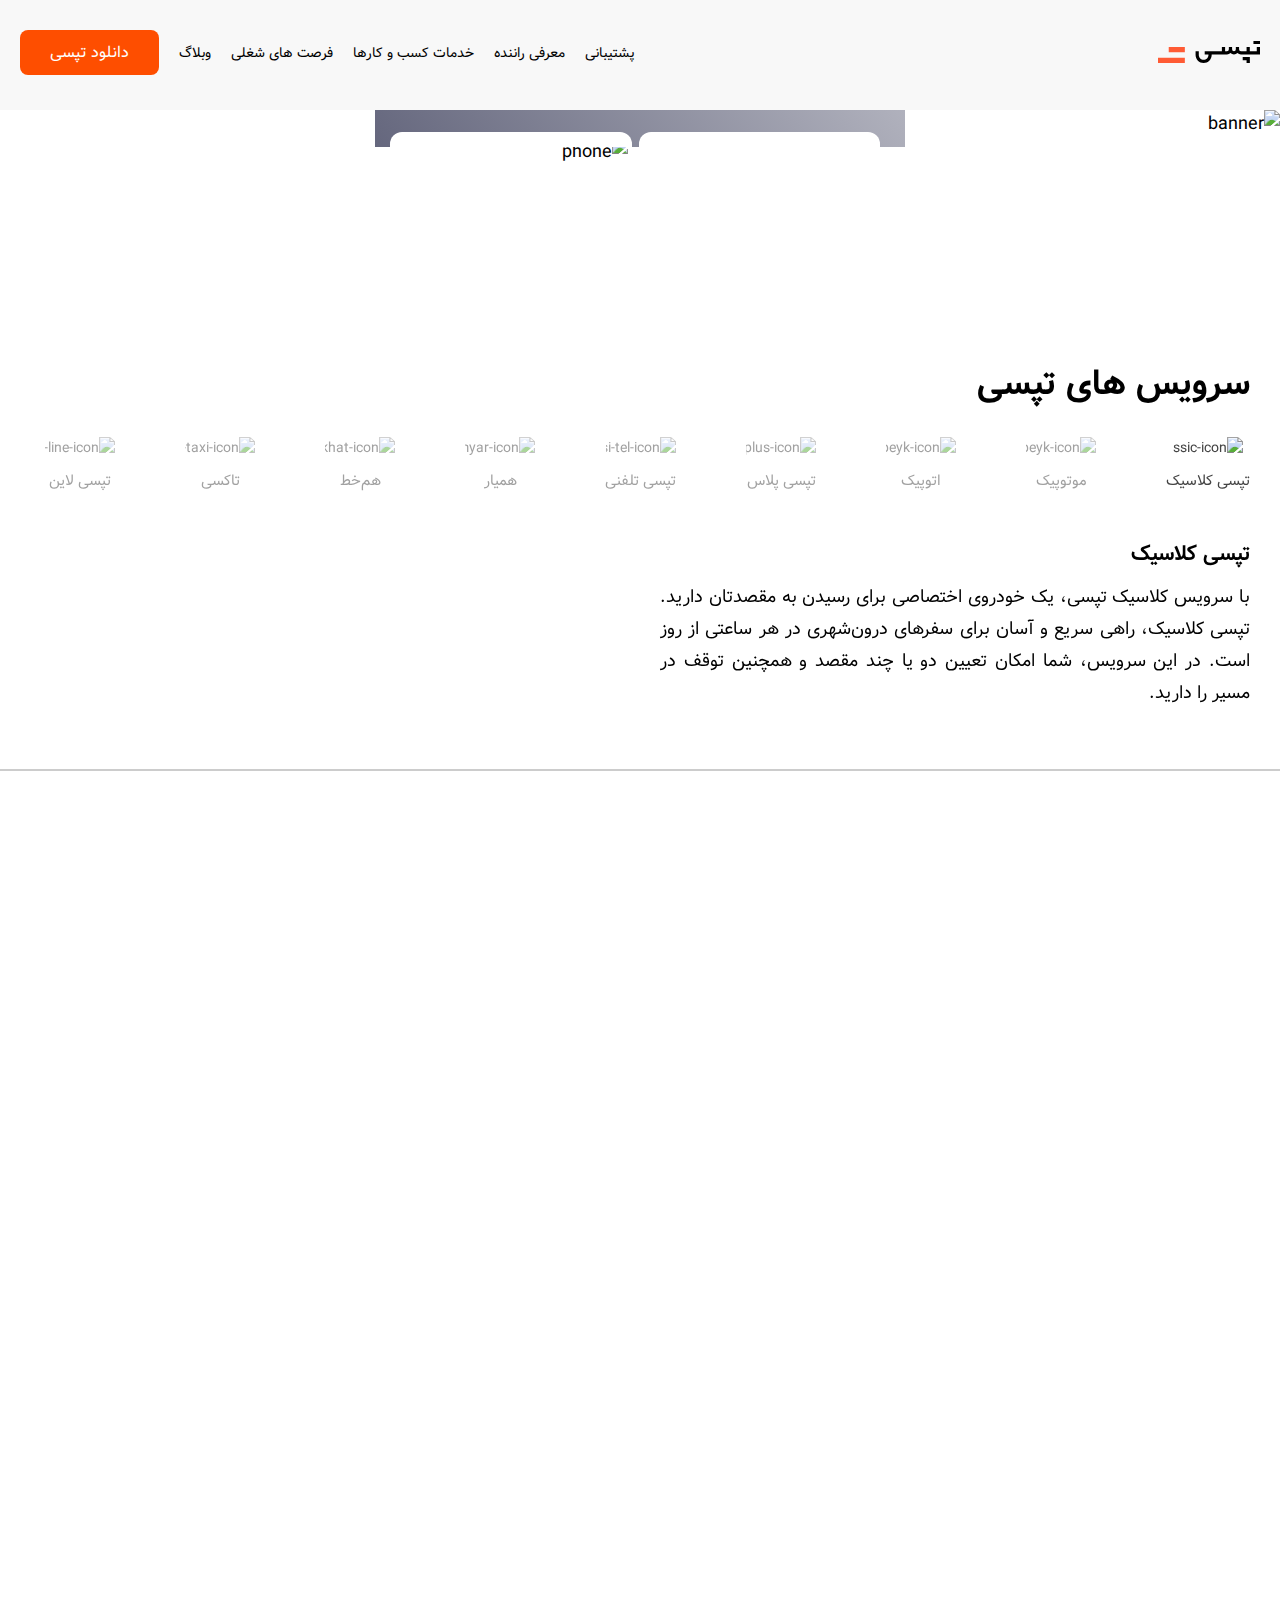
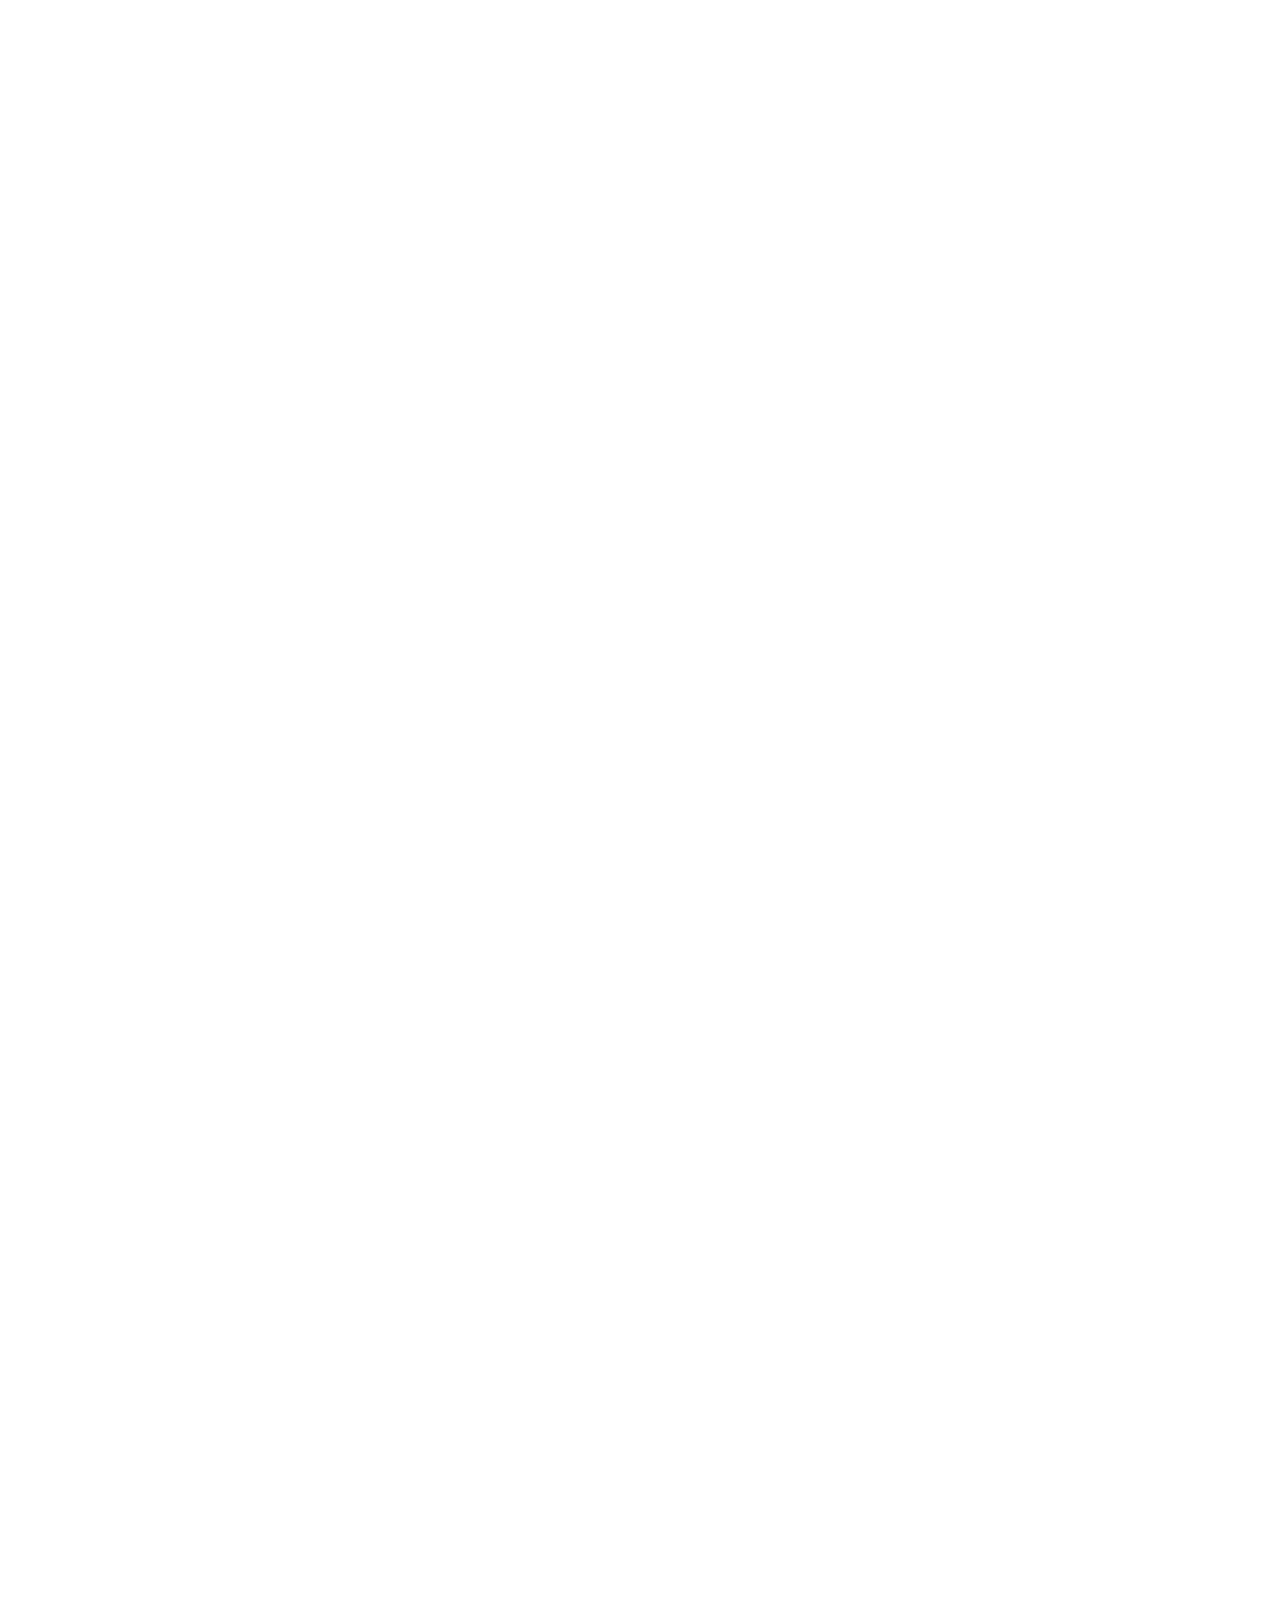
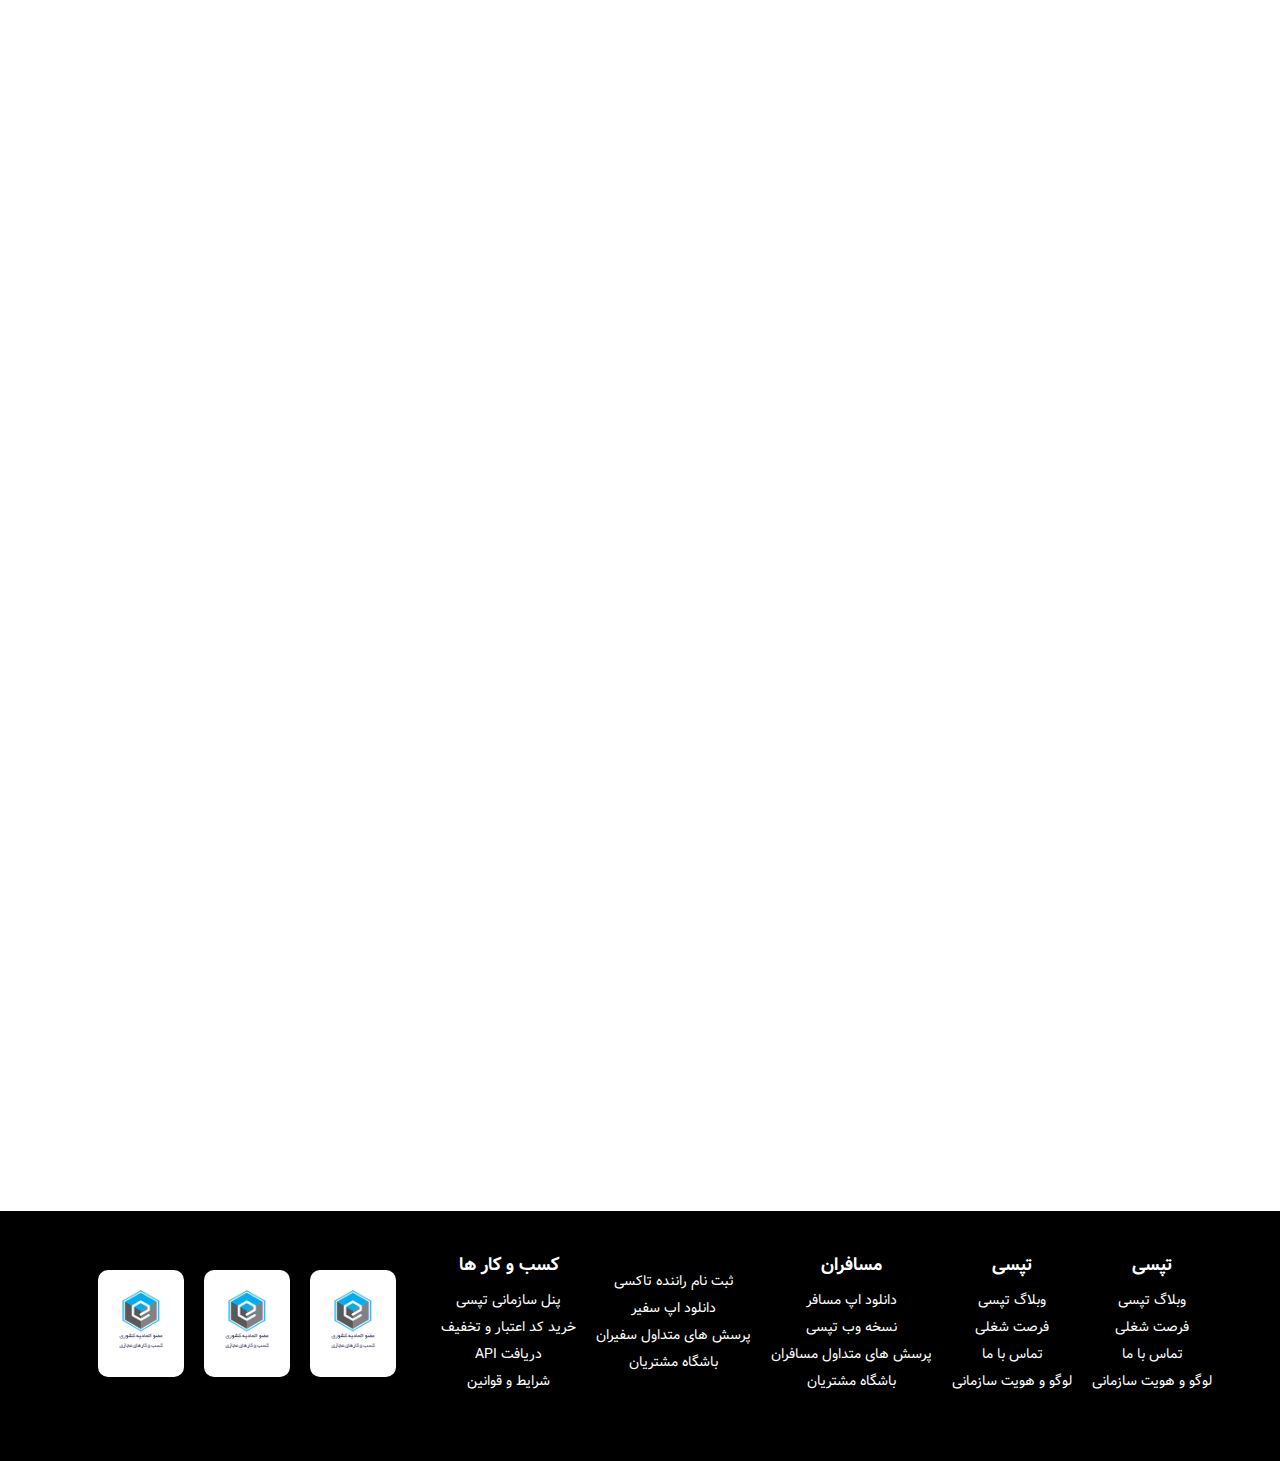
==== index.html @ e56811b7 "tapsi demo commit" ====
<!DOCTYPE html>
<html lang="en" dir="rtl">
  <head>
    <meta charset="UTF-8" />
    <meta http-equiv="X-UA-Compatible" content="IE=edge" />
    <meta name="viewport" content="width=device-width, initial-scale=1.0" />
    <link rel="stylesheet" href="./css/style.css" />
    <link rel="stylesheet" href="./css/fonts.css" />
    <link
      rel="stylesheet"
      href="https://cdnjs.cloudflare.com/ajax/libs/font-awesome/6.0.0-beta2/css/all.min.css"
      integrity="sha512-YWzhKL2whUzgiheMoBFwW8CKV4qpHQAEuvilg9FAn5VJUDwKZZxkJNuGM4XkWuk94WCrrwslk8yWNGmY1EduTA=="
      crossorigin="anonymous"
      referrerpolicy="no-referrer"
    />
    <link href="https://unpkg.com/aos@2.3.1/dist/aos.css" rel="stylesheet" />

    <title>Tapsi Demo</title>
  </head>
  <body>
    <header class="main__header">
      <nav class="nav container">
        <a>
          <img src="./assets/images//logo.svg" />
        </a>
        <div class="nav__toggler">
          <div class="bar bar-one"></div>
          <div class="bar bar-two"></div>
          <div class="bar bar-three"></div>
        </div>
        <ul class="nav__list">
          <li class="nav__item"><a href="#">پشتیبانی</a></li>
          <li class="nav__item"><a href="#">معرفی راننده</a></li>
          <li class="nav__item"><a href="#"> خدمات کسب و کارها</a></li>
          <li class="nav__item"><a href="#">فرصت های شغلی</a></li>
          <li class="nav__item"><a href="#"> وبلاگ </a></li>
          <li class="nav__item nav__btn">
            <a class="btn btn--primary" href="#"> دانلود تپسی </a>
          </li>
        </ul>
      </nav>
    </header>
    <section class="hero-section">
      <picture>
        <source
          srcset="https://tapsi.ir/images/home/banner.webp"
          type="image/webp"
          media="(min-width: 768px)"
        />
        <source
          srcset="https://tapsi.ir/images/home/banner.jpg"
          type="image/jpg"
          media="(min-width: 768px)"
        />
        <source
          srcset="https://tapsi.ir/images/home/banner-mobile.webp"
          type="image/webp"
          media="(max-width: 768px)"
        />
        <source
          srcset="https://tapsi.ir/images/home/banner-mobile.jpg"
          type="image/jpg"
          media="(max-width: 768px)"
        />
        <img
          alt="banner"
          src="https://tapsi.ir/images/home/banner.jpg"
          class="banner-img"
        />
      </picture>
      <picture>
        <source
          srcset="https://tapsi.ir/images/home/mockup-phone.webp"
          type="image/webp"
          media="(min-width: 1024px)"
        />
        <source
          srcset="https://tapsi.ir/images/home/mockup-phone.png"
          type="image/png"
          media="(min-width: 1024px)"
        />
        <img alt="phone" class="banner-phone" />
      </picture>
      <div class="hero-wrapper container">
        <div class="content-hero">
          <h1>تپسی</h1>
          <h2>اپلیکیشن درخواست خودرو و پیک</h2>
          <div class="intro-btn-wrapper">
            <div class="into-btn-passenger">
              <span class="icon">
                <i class="fas fa-cloud-download-alt"></i>
              </span>
              <p>دانلود اپلیکیشن مسافران</p>
            </div>
            <div class="into-btn-passenger">
              <span class="icon">
                <i class="fas fa-cloud-download-alt"></i>
              </span>
              <p>وب اپلیکیشن مسافران</p>
            </div>
            <div class="into-btn-driver">
              <span class="icon">
                <i class="fas fa-cloud-download-alt"></i>
              </span>
              <p>دانلود اپلیکیشن رانندگان</p>
            </div>
            <div class="into-btn-driver">
              <span class="icon">
                <i class="fas fa-car"></i>
              </span>
              <p>ثبت نام راننده</p>
            </div>
          </div>
        </div>
      </div>
    </section>
    <section
      class="services container block"
      data-aos="fade-up"
      data-aos-duration="1000"
      data-aos-easing="ease-in"
    >
      <h2 class="services__title block-heading">سرویس های تپسی</h2>
      <div class="services__tabs">
        <a class="tab active" data-tab-target="nav-classic-tab">
          <img
            src="https://tapsi.ir/images/home/cc-classic.png"
            alt="tapsi-classic-icon"
          />
          <p>تپسی کلاسیک</p>
        </a>
        <a class="tab" data-tab-target="nav-motopeyk-tab">
          <img
            src="https://tapsi.ir/images/home/cc-motopeyk.png"
            alt="motopeyk-icon"
          />
          <p>موتوپیک</p>
        </a>
        <a class="tab" data-tab-target="nav-autopeyk-tab">
          <img
            src="https://tapsi.ir/images/home/cc-autopeyk.png"
            alt="autopeyk-icon"
          />
          <p>اتوپیک</p>
        </a>
        <a class="tab" data-tab-target="nav-plus-tab">
          <img
            src="https://tapsi.ir/images/home/cc-plus.png"
            alt="tapsi-plus-icon"
          />
          <p>تپسی پلاس</p>
        </a>
        <a class="tab" data-tab-target="nav-tel-tab">
          <img
            src="https://tapsi.ir/images/home/cc-tel.png"
            alt="tapsi-tel-icon"
          />
          <p>تپسی تلفنی</p>
        </a>
        <a class="tab" data-tab-target="nav-hamyar-tab">
          <img
            src="https://tapsi.ir/images/home/cc-hamyar.png"
            alt="hamyar-icon"
          />
          <p>همیار</p>
        </a>
        <a class="tab" data-tab-target="nav-hamkhat-tab">
          <img
            src="https://tapsi.ir/images/home/cc-hamkhat.png"
            alt="hamkhat-icon"
          />
          <p>هم&zwnj;خط</p>
        </a>
        <a class="tab" data-tab-target="nav-taxi-tab">
          <img
            src="https://tapsi.ir/images/home/cc-taxi.png"
            alt="tapsi-taxi-icon"
          />
          <p>تاکسی</p>
        </a>
        <a class="tab" data-tab-target="nav-line-tab">
          <img
            src="https://tapsi.ir/images/home/cc-line.png"
            alt="tapsi-line-icon"
          />
          <p>تپسی لاین</p>
        </a>
      </div>
      <div class="container">
        <div class="tab-content active" id="nav-classic-tab">
          <div class="feature__image">
            <img src="https://tapsi.ir/images/home/illus-classic.webp" alt="" />
          </div>
          <div class="feature__detail">
            <h3 class="feature__title">تپسی کلاسیک</h3>
            <p class="feature__text">
              با سرویس کلاسیک تپسی، یک خودروی اختصاصی برای رسیدن به مقصدتان
              دارید. تپسی کلاسیک، راهی سریع و آسان برای سفرهای درون‌شهری در هر
              ساعتی از روز است. در این سرویس، شما امکان تعیین دو یا چند مقصد و
              همچنین توقف در مسیر را دارید.
            </p>
          </div>
        </div>
        <div class="tab-content" id="nav-motopeyk-tab">
          <div class="feature__image">
            <img
              src="https://tapsi.ir/images/home/illus-motopeyk.webp"
              alt=""
            />
          </div>
          <div class="feature__detail">
            <h3 class="feature__title">موتوپیک</h3>
            <p class="feature__text">
              با استفاده از سرویس موتوپیک، بسته‌ها و مرسولاتتان با پیک موتور به
              مقصد ارسال می‌شوند. این سرویس مناسب زمانی است که می‌خواهید مرسوله
              سریع‌تر به مقصد برسد. در این سرویس، شما می‌توانید مسیر رسیدن
              مرسوله‌تان به مقصد را به صورت لحظه‌ای روی نقشه دنبال کنید.
            </p>
          </div>
        </div>
        <div class="tab-content" id="nav-autopeyk-tab">
          <div class="feature__image">
            <img
              src="https://tapsi.ir/images/home/illus-autopeyk.webp"
              alt=""
            />
          </div>
          <div class="feature__detail">
            <h3 class="feature__title">اتوپیک</h3>
            <p class="feature__text">
              اتوپیک سرویسی برای ارسال بسته‌های شما با خودرو است. این سرویس،
              برای زمانی مناسب است که بسته‌های شما، با موتور قابل ارسال نیستند و
              یا در حین جابجایی، نیاز به مراقبت بیشتری دارند. در این سرویس نیز
              امکان رصد لحظه ‌به لحظه موقعیت مکانی مرسوله تا زمان رسیدن به مقصد
              فراهم است.
            </p>
          </div>
        </div>
        <div class="tab-content" id="nav-plus-tab">
          <div class="feature__image">
            <img src="https://tapsi.ir/images/home/illus-plus.webp" alt="" />
          </div>
          <div class="feature__detail">
            <h3 class="feature__title">تپسی پلاس</h3>
            <p class="feature__text">
              در سرویس پلاس تاکسی اینترنتی تپسی، خودرویی با مدل بالاتر و عمر
              کمتر، به دنبال شما خواهد آمد. همچنین، رانندگان این سرویس بالاترین
              امتیاز را از مسافران دریافت کرده‌اند. در این سرویس که در حال حاضر
              در تهران فعال است، امکان تعیین چند مقصد یا توقف در حین سفر، وجود
              دارد.
            </p>
          </div>
        </div>
        <div class="tab-content" id="nav-tel-tab">
          <div class="feature__image">
            <img src="https://tapsi.ir/images/home/illus-tel.webp" alt="" />
          </div>
          <div class="feature__detail">
            <h3 class="feature__title">تپسی تلفنی</h3>
            <p class="feature__text">
              سرویس تپسی تلفنی یا ۱۶۳۰، این امکان را به شما می‌دهد که بدون نیاز
              به اینترنت و اپلیکیشن، درخواست خودرو بدهید. این سرویس تاکسی تلفنی
              مناسب زمانی است که به هر دلیلی دسترسی به اینترنت یا اپلیکیشن
              ندارید. همچنین سرویس تلفنی تپسی، راه حلی مناسب برای افرادی است که
              کار کردن با اپلیکیشن‌های موبایلی برایشان راحت نیست.
            </p>
          </div>
        </div>
        <div class="tab-content" id="nav-hamyar-tab">
          <div class="feature__image">
            <img src="https://tapsi.ir/images/home/illus-hamyar.webp" alt="" />
          </div>
          <div class="feature__detail">
            <h3 class="feature__title">همیار</h3>
            <p class="feature__text">
              سرویس همیار تپسی، به جای شما خرید می‌کند. کافیست فروشگاه مورد نظر
              خود را به عنوان مبدا مشخص کرده و لیست خریدتان را داخل اپ وارد
              کنید. این خرید‌ها می‌تواند از سوپرمارکت یا داروخانه مورد نظر شما
              باشند.
            </p>
          </div>
        </div>
        <div class="tab-content" id="nav-hamkhat-tab">
          <div class="feature__image">
            <img src="https://tapsi.ir/images/home/illus-hamkhat.webp" alt="" />
          </div>
          <div class="feature__detail">
            <h3 class="feature__title">هم خط</h3>
            <p class="feature__text">
              سرویس هم‌خط تپسی شما را با مینی‌بوس‌ به مقصد می‌رساند. با استفاده
              از سرویس هم‌خط بعد از انتخاب مسیر سفر، بلیت‌تان را خریداری کنید و
              سریع‌تر و راحت‌تر به مقصد برسید. این سرویس خطی بسیار ارزان‌تر از
              دیگر سرویس‌های تپسی است و شما را سریع‌تر و راحت‌تر از حمل‌ونقل
              عمومی به مقصدتان می‌رساند. شما می‌توانید از قبل بلیت هم خط را رزرو
              کنید و با رعایت فاصله اجتماعی به مقصد برسید. سرویس مینی بوس آنلاین
              فعلا فقط در تهران فعال است.
            </p>
          </div>
        </div>
        <div class="tab-content" id="nav-taxi-tab">
          <div class="feature__image">
            <img src="https://tapsi.ir/images/home/illus-taxi.webp" alt="" />
          </div>
          <div class="feature__detail">
            <h3 class="feature__title">تپسی تاکسی</h3>
            <p class="feature__text">
              در سرویس تاکسی تپسی، تاکسی‌های زرد یا سبز شما را به مقصدتان
              می‌رسانند. این سرویس در حال حاضر در تهران فعال است و چنانچه به
              دلایلی مانند ورود به محدوده طرح ترافیک یا طرح آلودگی هوا، ترجیح
              بدهید از تاکسی برای رفت‌وآمدتان استفاده کنید، گزینه مناسبی خواهد
              بود.
            </p>
          </div>
        </div>
        <div class="tab-content" id="nav-line-tab">
          <div class="feature__image">
            <img src="https://tapsi.ir/images/home/illus-line.webp" alt="" />
          </div>
          <div class="feature__detail">
            <h3 class="feature__title">تپسی لاین</h3>
            <p class="feature__text">
              تپسی لاین سرویسی است که امکان سفر اشتراکی را برایتان فراهم می‌کند.
              در این سرویس شما با مسافر دیگری که هم‌مسیرتان است، هم‌سفر خواهید
              بود و هزینه سفرتان تقسیم می‌شود. این سرویس در حال حاضر به دلیل
              شرایط همه‌گیری بیماری کرونا از دسترس خارج شده اما با بهبود شرایط
              می‌توانید از سرویس لاین استفاده کنید.
            </p>
          </div>
        </div>
      </div>
    </section>
    <section class="feature container block">
      <div class="feature-item">
        <div class="feature-image">
          <img src="./assets//images/i-mac-1.png" data-aos="fade-right" />
        </div>
        <div class="featue-detail" data-aos="fade-left">
          <h3 class="feature-title">خدمات تپسی برای کسب و کارها</h3>
          <p class="feature-text">
            پنل سازمانی تپسی، یک سامانه تحت وب است که به سادگی امکان درخواست
            هم‌زمان تعداد نامحدودی خودرو و پیک را برای کسب‌وکارها و سازمان‌ها
            فراهم می‌کند. و با استفاده از آن می‌توانید ماموریت های درون‌شهری و
            ارسال کالاهای خود را به سادگی مدیریت کنید.
          </p>
          <button class="btn btn--primary">ورود و ثبت نام پنل سازمانی</button>
        </div>
      </div>
      <div class="feature-item">
        <div class="feature-image">
          <img src="assets/images/macbook.png" data-aos="fade-right" />
        </div>
        <div class="featue-detail" data-aos="fade-left">
          <h3 class="feature-title">خرید کد اعتبار تپسی</h3>
          <p class="feature-text">
            کاربران، کسب‌وکارها و سازمان‌ها می‌توانند به تعداد و مبلغ مورد
            نظرشان، کد اعتبار یا کد تخفیف تپسی تهیه کرده، برای خود، پرسنل و یا
            مشتریانشان استفاده کنند و از تخفیف‌های ویژه تپسی نیز بهره‌مند شوند.
            این کدها امکان سفارشی‌سازی بر اساس مبدا، مقصد، زمان، درصد و مبلغ را
            دارند.
          </p>
          <button class="btn btn--primary">خرید کد اعتبار و تخفیف</button>
        </div>
      </div>
    </section>
    <section class="container block" data-aos="fade-up">
      <h2>تعرفه های ویژه مشتریان</h2>
      <div class="block-plan">
        <div class="plan">
          <div class="card-secondary">
            <div class="card-header">
              <div class="card-name">
                <p>عادی</p>
                <button class="badge badge-secondary">10% Off</button>
              </div>
              <div class="plan-price">
                <span class="card-bill">290,0000</span>
                <span>ماهانه / تومان</span>
              </div>
              <div>سرویس های ماشین معمولی</div>
            </div>
            <div class="card-body">
              <ul class="list list--tick">
                <li class="list__item">کیفیت افتضاح</li>
                <li class="list__item">چهار چرخ دارد</li>
                <li class="list__item">راننده بداخلاق</li>
                <li class="list__item">ماشین بی کیفیت</li>
                <button class="btn btn-secondary btn-block">ثبت سفارش</button>
              </ul>
            </div>
          </div>
        </div>

        <div class="plan plan-popular">
          <div class="card-primary">
            <div class="card-header">
              <div class="card-name">
                <p>عادی</p>
                <button class="badge badge-primary">15% Off</button>
              </div>
              <div class="plan-price">
                <span class="card-bill">390,0000</span>
                <span>ماهانه / تومان</span>
              </div>
              <div>سرویس های ماشین کلاسیک</div>
            </div>
          </div>
          <div class="card-body">
            <ul class="list list--tick">
              <li class="list__item">کیفیت عالی</li>
              <li class="list__item">کم سروصدا</li>
              <li class="list__item">زمان محدود</li>
              <li class="list__item">سرویس روزانه</li>
              <button class="btn btn--primary btn-block">ثبت سفارش</button>
            </ul>
          </div>
        </div>
        <div class="plan">
          <div class="card-secondary">
            <div class="card-header">
              <div class="card-name">
                <p>عادی</p>
                <button class="badge badge-secondary">20% Off</button>
              </div>
              <div class="plan-price">
                <span class="card-bill">490,0000</span>
                <span>ماهانه / تومان</span>
              </div>
              <div>سرویس های ماشین معمولی</div>
            </div>
            <div class="card-body">
              <ul class="list list--tick">
                <li class="list__item">کیفیت خیلی خفن</li>
                <li class="list__item">بی سرو صدا</li>
                <li class="list__item">زمان نامحدود</li>
                <li class="list__item">سرویس نامحدود</li>
                <button class="btn btn-secondary btn-block">ثبت سفارش</button>
              </ul>
            </div>
          </div>
        </div>
      </div>
    </section>
    <section class="container block" data-aos="fade-down">
      <h2>تماس با ما</h2>
      <div class="contact-us">
        <div class="contact-us__social">
          <div class="icon-container">
            <svg class="icon">
              <use xlink:href="/assets/images/svg-sprite.svg#linkedin"></use>
            </svg>
          </div>
          <div class="icon-container">
            <svg class="icon">
              <use xlink:href="/assets/images/svg-sprite.svg#telegram"></use>
            </svg>
          </div>
          <div class="icon-container">
            <svg class="icon">
              <use xlink:href="/assets/images/svg-sprite.svg#twitter"></use>
            </svg>
          </div>
        </div>
        <div class="contact-us__map">
          <img src="/assets/images/map.png" alt="" />
        </div>
        <div class="contact-us__adress">
          <div class="icon-holder">
            <span class="icon-holder__label">info@fronthooks.ir</span>
            <span class="icon-container">
              <svg class="icon">
                <use xlink:href="/assets/images/svg-sprite.svg#Message"></use>
              </svg>
            </span>
          </div>
          <div class="icon-holder">
            <span class="icon-holder__label">09373163941</span>
            <span class="icon-container">
              <svg class="icon">
                <use xlink:href="/assets/images/svg-sprite.svg#Calling"></use>
              </svg>
            </span>
          </div>
          <div class="icon-holder">
            <span class="icon-holder__label">
              مشهد قاسم آباد خیابان 1- کوچه 2
            </span>
            <span class="icon-container">
              <svg class="icon icon--small">
                <use xlink:href="/assets/images/svg-sprite.svg#Message"></use>
              </svg>
            </span>
          </div>
        </div>
        <div class="contact-us-form">
          <div class="form-wrapper">
            <h3>نظرات شما</h3>
            <form>
              <input placeholder="نام و نام خانوادگی" type="text" />
              <input type="email" placeholder="ایمیل" />
              <textarea
                rows="10"
                cols="50"
                placeholder="متن خود را وارد نمایید..."
              ></textarea>
              <button type="submit" class="btn btn--primary">ثبت نظر</button>
            </form>
          </div>
        </div>
      </div>
    </section>

    <footer class="main-footer">
      <div class="container footer">
        <div class="footer__item">
          <h6>تپسی</h6>
          <a href="#">وبلاگ تپسی</a>
          <a href="#">فرصت شغلی</a>
          <a href="#">تماس با ما</a>
          <a href="#">لوگو و هویت سازمانی</a>
        </div>
        <div class="footer__item">
          <h6>تپسی</h6>
          <a href="#">وبلاگ تپسی</a>
          <a href="#">فرصت شغلی</a>
          <a href="#">تماس با ما</a>
          <a href="#">لوگو و هویت سازمانی</a>
        </div>
        <div class="footer__item">
          <h6>مسافران</h6>
          <a href="#">دانلود اپ مسافر</a>
          <a href="#">نسخه وب تپسی</a>
          <a href="#">پرسش های متداول مسافران</a>
          <a href="#">باشگاه مشتریان</a>
        </div>
        <div class="footer__item">
          <a href="#">ثبت نام راننده تاکسی</a>
          <a href="#">دانلود اپ سفیر</a>
          <a href="#">پرسش های متداول سفیران</a>
          <a href="#">باشگاه مشتریان</a>
        </div>
        <div class="footer__item">
          <h6>کسب و کار ها</h6>
          <a href="#">پنل سازمانی تپسی</a>
          <a href="#">خرید کد اعتبار و تخفیف</a>
          <a href="#">دریافت API</a>
          <a href="#">شرایط و قوانین</a>
        </div>
        <div class="footer__item enamad">
          <div class="footer__enemad">
            <img src="/assets/images/enemad.png" alt="" />
          </div>
          <div class="footer__enemad">
            <img src="/assets/images/enemad.png" alt="" />
          </div>
          <div class="footer__enemad">
            <img src="/assets/images/enemad.png" alt="" />
          </div>
        </div>
      </div>
    </footer>
    <script src="https://unpkg.com/aos@2.3.1/dist/aos.js"></script>
    <script>
      AOS.init();
    </script>
    <script src="/js/main.js"></script>
  </body>
</html>
---- css/style.css ----
*,
*::after,
*::before {
  margin: 0;
  padding: 0;
  box-sizing: border-box;
}

/* root variable */
:root {
  --color-primary: #ff7a50;
  --color--secondary: #fe4e00;
  --color-secondary-light: #fff6f2;
  --color-secondary-dark: #ffa589;
  --color-navBar: #f8f8f8;
  --color-headings: #000;
  --clor-body: #333333;
  --color-white: #fff;
}

html {
  font-size: 62.5%;
}

body {
  color: var(--color-body);
  font-size: 1.4rem;
}

h1,
h2,
h3 {
  color: var(--color-headings);
  font-weight: bold;
}

h1 {
  font-size: 2.5rem;
}

h2 {
  font-size: 2.2rem;
}

ul {
  list-style: none;
}

a {
  text-decoration: none;
  font-size: 1.4rem;
  display: block;
}

@media screen and (min-width: 1024px) {
  body {
    font-size: 1.8rem;
  }
  h1 {
    font-size: 5rem;
  }

  h2 {
    font-size: 3.5rem;
  }
}

.icon {
  width: 33px;
  height: 27px;
}

/* container */
.container {
  max-width: 1500px;
  margin: 0 auto;
  overflow: hidden;
}

.block {
  padding: 6rem 3rem;
}

/* buttons */
.btn {
  outline: 0;
  border: 0;
  border-radius: 8px;
  padding: 2rem 2.5rem;
  border-radius: 8px;
  cursor: pointer;
  text-align: center;
  white-space: nowrap;
  font-size: 1.4rem;
}

.btn--primary {
  background-color: var(--color--secondary);
  color: var(--color-white);
}

.btn-secondary {
  background-color: var(--color-secondary-dark);
  color: var(--color-white);
}

.btn-block {
  width: 100%;
  font-size: 1.6rem;
}

@media screen and (min-width: 1024px) {
  .btn {
    font-size: 1.6rem;
  }
  .btn-block {
    font-size: 2rem;
  }
}

/* badge */
.badge {
  display: inline-block;
  outline: 0;
  border: 0;
  border-radius: 32px;
  padding: 0.5rem 2rem;
  text-transform: uppercase;
  font-size: 1.2rem;
  white-space: nowrap;
}

.badge-primary {
  background-color: var(--color--secondary);
  border: 2px solid #fe4e00;
  color: #fff;
}

.badge-secondary {
  background-color: #fff6f2;
  border: 2px solid #fe4e00;
  color: #ff5722;
}

@media screen and (min-width: 1024px) {
  .badge {
    font-size: 1.4rem;
  }
}

.list {
  list-style: none;
  font-size: 1.6rem;
}

.list--tick {
  padding: 3rem 2rem;
}

.list .list__item {
  background: url("/assets/images/Tick-Square.svg") no-repeat right center;
  padding-right: 3rem;
  margin-bottom: 1.5rem;
}

@media screen and (min-width: 1024px) {
  .list {
    font-size: 1.8rem;
    margin-bottom: 2rem;
  }
}

/* plan */
.block-plan {
  display: grid;
  justify-content: center;
  grid-template-columns: repeat(auto-fit, minmax(250px, 400px));
  grid-gap: 2rem;
  margin: auto;
}
.plan {
  margin: 2rem;
  box-shadow: 0 0 20px 10px #efefef;
  border-radius: 20px;
  overflow: hidden;
  margin-top: 5rem;
  transition: all 0.3s ease-in-out;
}

.plan-popular {
  transform: scale(1.1);
}

.plan-popular:hover {
  transform: scale(1.15);
}

.plan:hover {
  transform: scale(1.05);
}

.card-secondary .card-header {
  color: var(--color-white);
  background-color: var(--color-secondary-dark);
  padding: 3rem 2.5rem;
  display: flex;
  flex-direction: column;
}

.card-primary .card-header {
  color: var(--color-white);
  background-color: var(--color-primary);
  padding: 3rem 2.5rem;
  display: flex;
  flex-direction: column;
  border-radius: 20px 20px 0px 0px;
}

.card-name {
  display: flex;
  justify-content: space-between;
  align-items: center;
  margin-bottom: 2rem;
}

.plan-price {
  margin-bottom: 1rem;
}

.card-bill {
  font-size: 3rem;
  font-weight: 700;
}

.card-body .btn-block {
  margin-top: 10rem;
}

/* feature */
.feature-item {
  display: grid;
  margin-top: 4rem;
  margin-bottom: 15rem;
}

.featue-detail {
  padding: 2rem 1rem;
}
.featue-detail .feature-text {
  text-align: justify;
  line-height: 32px;
}

.featue-detail .btn {
  margin-top: 3rem;
  padding: 1rem 2rem;
}

.feature-image {
  display: flex;
  justify-content: center;
  margin-right: 3rem;
}
.feature-image > img {
  width: 60%;
  height: auto;
}

.feature-image-none {
  display: none;
}

.line {
  background-color: #ccc;
  max-width: 100%;
  margin: auto;
  height: 1px;
}
@media screen and (min-width: 1024px) {
  .feature-item {
    display: grid;
    grid-template-columns: repeat(2, 1fr);
  }
  .feature-image {
    order: 2;
  }
  .featue-detail {
    order: 1;
  }

  .featue-detail .btn {
    margin-top: 5rem;
  }
  .feature-image > img {
    width: 80%;
  }
  .feature-image-none {
    display: block;
  }
}

.contact-us {
  display: grid;
  justify-content: center;
  gap: 3rem 4rem;
  padding: 5rem;
}

.contact-us__adress {
  display: flex;
  flex-direction: column;
  justify-content: flex-start;
  align-items: flex-end;
  box-shadow: 0 10px 30px rgb(0 0 0 / 6%);
  padding: 4rem 2rem;
  border-radius: 10px;
  width: 100%;
}

.contact-us__adress .icon-holder {
  display: flex;
  align-items: center;
  justify-content: center;
  margin-bottom: 1rem;
}

.icon-holder__label {
  margin-left: 1rem;
  white-space: nowrap;
}

.contact-us__map {
  display: none;
}

.contact-us__social {
  display: flex;
  justify-content: space-around;
  align-items: center;
  box-shadow: 0 10px 30px rgb(0 0 0 / 6%);
  padding: 2rem;
  border-radius: 10px;
}

.form-wrapper {
  height: 100%;
  padding: 1rem;
  background-color: #fff;
  box-shadow: 0px 13px 19px rgba(0, 0, 0, 0.07);
  border: 1px solid #dddddd;
  border-radius: 12px;
  max-width: 90vw;
}

.form-wrapper h3 {
  text-align: center;
  margin-bottom: 4rem;
  padding-top: 2rem;
}

.form-wrapper form {
  display: flex;
  flex-direction: column;
  justify-content: space-between;
  height: 80%;
}

.form-wrapper form input,
textarea {
  background: #f5f5f5;
  border: 1px solid #e8e8e8;
  padding: 19px 10px;
  margin-bottom: 2rem;
}

.form-wrapper form input {
  border-radius: 19px;
}

@media screen and (min-width: 768px) {
  .contact-us {
    grid-template-areas:
      "adress from"
      "map form"
      "social form";
    grid-template-columns: 70fr 30fr;
    margin-top: 5rem;
  }
  .contact-us__adress {
    grid-area: adress;
    flex-direction: column;
    justify-content: space-between;
    align-items: flex-end;
  }
  .contact-us__map {
    grid-area: map;
    display: block;
    height: 100%;
  }
  .contact-us__map img {
    height: 100%;
    width: 100%;
    border-radius: 10px;
    overflow: hidden;
  }
  .contact-us-form {
    grid-area: form;
    grid-row: 1/4;
  }
  .form-wrapper {
    max-width: 250px;
  }
}

@media screen and (min-width: 1024px) {
  .contact-us {
    grid-template-areas:
      "adress from"
      "map form"
      "social form";
    grid-template-columns: 70fr 30fr;
  }
  .contact-us__adress {
    grid-area: adress;
    flex-direction: row;
    justify-content: space-between;
    align-items: flex-start;
  }
  .contact-us__social {
    grid-area: social;
    justify-content: flex-end;
    align-items: center;
  }

  .contact-us__adress .icon-holder {
    display: flex;
    flex-direction: column;
    align-items: center;
    justify-content: center;
  }

  .icon-holder__label {
    order: 2;
  }

  .contact-us__map {
    grid-area: map;
    display: block;
  }

  .contact-us__map img {
    border-radius: 10px;
    overflow: hidden;
  }

  .contact-us__social {
    grid-area: social;
    justify-content: flex-end;
    align-items: center;
  }

  .contact-us-form {
    grid-area: form;
    grid-row: 1/4;
  }
  .form-wrapper {
    max-width: 350px;
  }
}

/* footer */
.main-footer {
  background-color: #000;
  color: white;
  min-height: 250px;
  padding: 4rem 1rem;
}
.footer {
  display: flex;
  flex-direction: column;
  align-items: center;
  justify-content: center;
  flex-wrap: wrap;
}

.footer__item {
  display: flex;
  flex-direction: column;
  align-items: center;
  margin-bottom: 2rem;
}

.footer__item h6 {
  font-size: 1.8rem;
  font-weight: bold;
  margin-bottom: 1rem;
}

.footer__item a {
  margin-bottom: 0.5rem;
  color: #fff;
}

.footer__item.enamad {
  display: flex;
  flex-direction: row;
  margin-right: 1.5rem;
}

.footer__enemad {
  background-color: #fff;
  margin: 0 1rem;
  padding: 1rem 0.5rem;
  border-radius: 10px;
  max-width: 86px;
}

.footer__enemad img {
  padding: 1rem;
  width: 100%;
  height: auto;
}

@media screen and (min-width: 768px) {
  .footer {
    flex-direction: row;
  }

  .footer__item {
    margin-left: 2rem;
  }
}

/* nav */

.main__header {
  background-color: var(--color-navBar);
}

.nav {
  display: flex;
  justify-content: space-between;
  align-items: center;
  flex-wrap: wrap;
  padding: 2rem;
}

.nav__list {
  width: 100%;
  margin-top: 2rem;
  display: flex;
  flex-direction: column;
  justify-content: center;
  max-height: 0;
  overflow: hidden;
  opacity: 0;
  transition: all 0.4s ease-in-out;
}

.nav.nav__expanded .nav__list {
  max-height: 100vh;
  opacity: 1;
}
.nav__item {
  border-bottom: 1px solid #ccc;
  margin-bottom: 1.5rem;
}
.nav__item > a {
  margin-bottom: 1rem;
  color: #000;
}

.nav__item > a:hover {
  color: var(--color-primary);
}

.nav__btn {
  border-bottom: 0;
}

.nav__btn .btn {
  padding: 1rem 3rem;
}
.nav__btn a {
  color: #fff;
  font-size: 1.6rem;
  transition: all 0.2s ease-in-out;
}

.nav__btn a:hover {
  color: #fff;
  transform: scale(1.05);
}

/* toggler */
.nav__toggler {
  cursor: pointer;
}
.bar {
  width: 25px;
  height: 3px;
  background-color: #000;
  margin: 5px 0;
  transition: all 0.4s ease-in-out;
}

.nav.nav__expanded .bar-one {
  transform: rotate(-45deg) translate(-9px, 6px);
  margin: 8px 0;
}

.nav.nav__expanded .bar-two {
  opacity: 0;
}
.nav.nav__expanded .bar-three {
  transform: rotate(45deg) translate(-8px, -8px);
  margin: 8px 0;
}
@media screen and (min-width: 768px) {
  .nav {
    flex-direction: row;
    align-items: center;
    padding: 0;
    padding: 1rem 2rem;
  }

  .nav__list {
    width: auto;
    flex-direction: row;
    align-items: center;
    justify-content: center;
    opacity: 1;
    max-height: 100%;
  }

  .nav__item {
    margin-right: 2rem;
    border: 0;
  }

  .nav__btn a {
    margin-bottom: 1rem;
  }
  .nav__toggler {
    display: none;
  }
}

/* hero section */
.hero-section {
  position: relative;
  width: 100%;
}

.hero-section .banner-img {
  width: 100%;
  height: 500px;
  object-fit: cover;
  overflow: hidden;
}
.hero-wrapper {
  position: absolute;
  top: 0;
  width: 100%;
  display: flex;
  flex-direction: column;
  align-items: center;
  justify-content: center;
  height: auto;
}

.banner-phone {
  display: none;
  opacity: 0;
}

@media screen and (min-width: 1024px) {
  .banner-phone {
    opacity: 1;
    position: absolute;
    left: 10%;
    bottom: -50%;
    width: 420px;
    height: auto;
  }
}

@media screen and (min-width: 1200px) {
  .banner-phone {
    width: 500px;
  }
}
.content-hero {
  background-image: linear-gradient(
    51deg,
    rgba(23, 26, 60, 0.7) 5%,
    rgba(23, 26, 60, 0.3) 95%
  );
  border-radius: 20px;
  display: flex;
  flex-direction: column;
  padding: 2rem;
  max-width: 400px;
}

.content-hero h1 {
  font-size: 2.5rem;
  color: #fff;
}

.content-hero h2 {
  font-size: 1.7rem;
  color: #fff;
  margin-bottom: 3rem;
}

.intro-btn-wrapper {
  display: flex;
  flex-direction: column;
  justify-content: center;
  cursor: pointer;
}

.into-btn-passenger {
  background-color: #fff;
  border-radius: 12px;
  display: flex;
  align-items: center;
  width: 100%;
  padding: 1rem;
  margin: 0.5rem;
  width: 100%;
}

.into-btn-driver {
  color: #fff;
  border: 2px solid #fff;
  border-radius: 12px;
  display: flex;
  align-items: center;
  padding: 1rem;
  margin: 0.5rem;
  width: 100%;
}

@media screen and (min-width: 768px) {
  /* .hero-section .banner-img {
    height: auto;
  } */
  .content-hero h1 {
    font-size: 4rem;
    text-align: center;
  }

  .content-hero h2 {
    font-size: 2rem;
    text-align: center;
  }
  .hero-wrapper {
    flex-direction: row;
    align-items: center;
    height: 100%;
  }
  .intro-btn-wrapper {
    display: grid;
    grid-template-columns: repeat(2, 1fr);
    gap: 0.7rem;
  }
  .content-hero {
    max-width: 530px;
  }
  .banner-phone {
    display: block;
  }
}

/* services */
.services {
  border-bottom: 2px solid #ccc;
}
@media screen and (min-width: 1200px) {
  .services {
    margin-top: 15rem;
  }
}

.services__tabs {
  display: flex;
  justify-content: space-between;
  overflow: auto;
  margin-top: 2rem;
  padding: 5px 0 15px;
}

.services__tabs a {
  display: flex;
  flex-direction: column;
  align-items: center;
  opacity: 0.5;
  cursor: pointer;
  white-space: nowrap;
  color: #444;
  max-width: 100px;
  transition: all 0.3s ease-out;
  margin-left: 1.5rem;
}

.services__tabs .tab:hover,
.tab.active {
  opacity: 1;
}

.services__tabs a > p {
  margin-top: 1rem;
  font-size: 1.5rem;
}

.services__tabs img {
  max-width: 70px;
}

.tab-content {
  margin-top: 3rem;
  display: none;
}
.tab-content.active {
  display: block;
}
.tab-content .feature__title {
  margin-bottom: 1rem;
}

.tab-content .feature__text {
  text-align: justify;
  line-height: 32px;
}

.tab-content .feature__image {
  display: none;
}

@media screen and (min-width: 768px) {
  .tab-content {
    display: grid;
    grid-template-columns: repeat(2, 1fr);
    gap: 4rem;
    display: none;
  }
  .tab-content.active {
    display: grid;
    grid-template-columns: repeat(2, 1fr);
    gap: 4rem;
  }
  .tab-content .feature__image {
    width: 100%;
    order: 2;
    display: block;
  }

  .feature__image img {
    width: 100%;
  }
}
---- css/fonts.css ----
@font-face {
  font-family: "vazir";
  font-weight: normal;
  font-style: normal;
  src: url("/assets//fonts//Vazir.woff") format("woff");
}

@font-face {
  font-family: "vazir";
  font-weight: 700;
  font-style: normal;
  src: url("/assets/fonts/Vazir-Bold.woff") format("woff");
}

body,
button {
  font-family: "vazir";
}
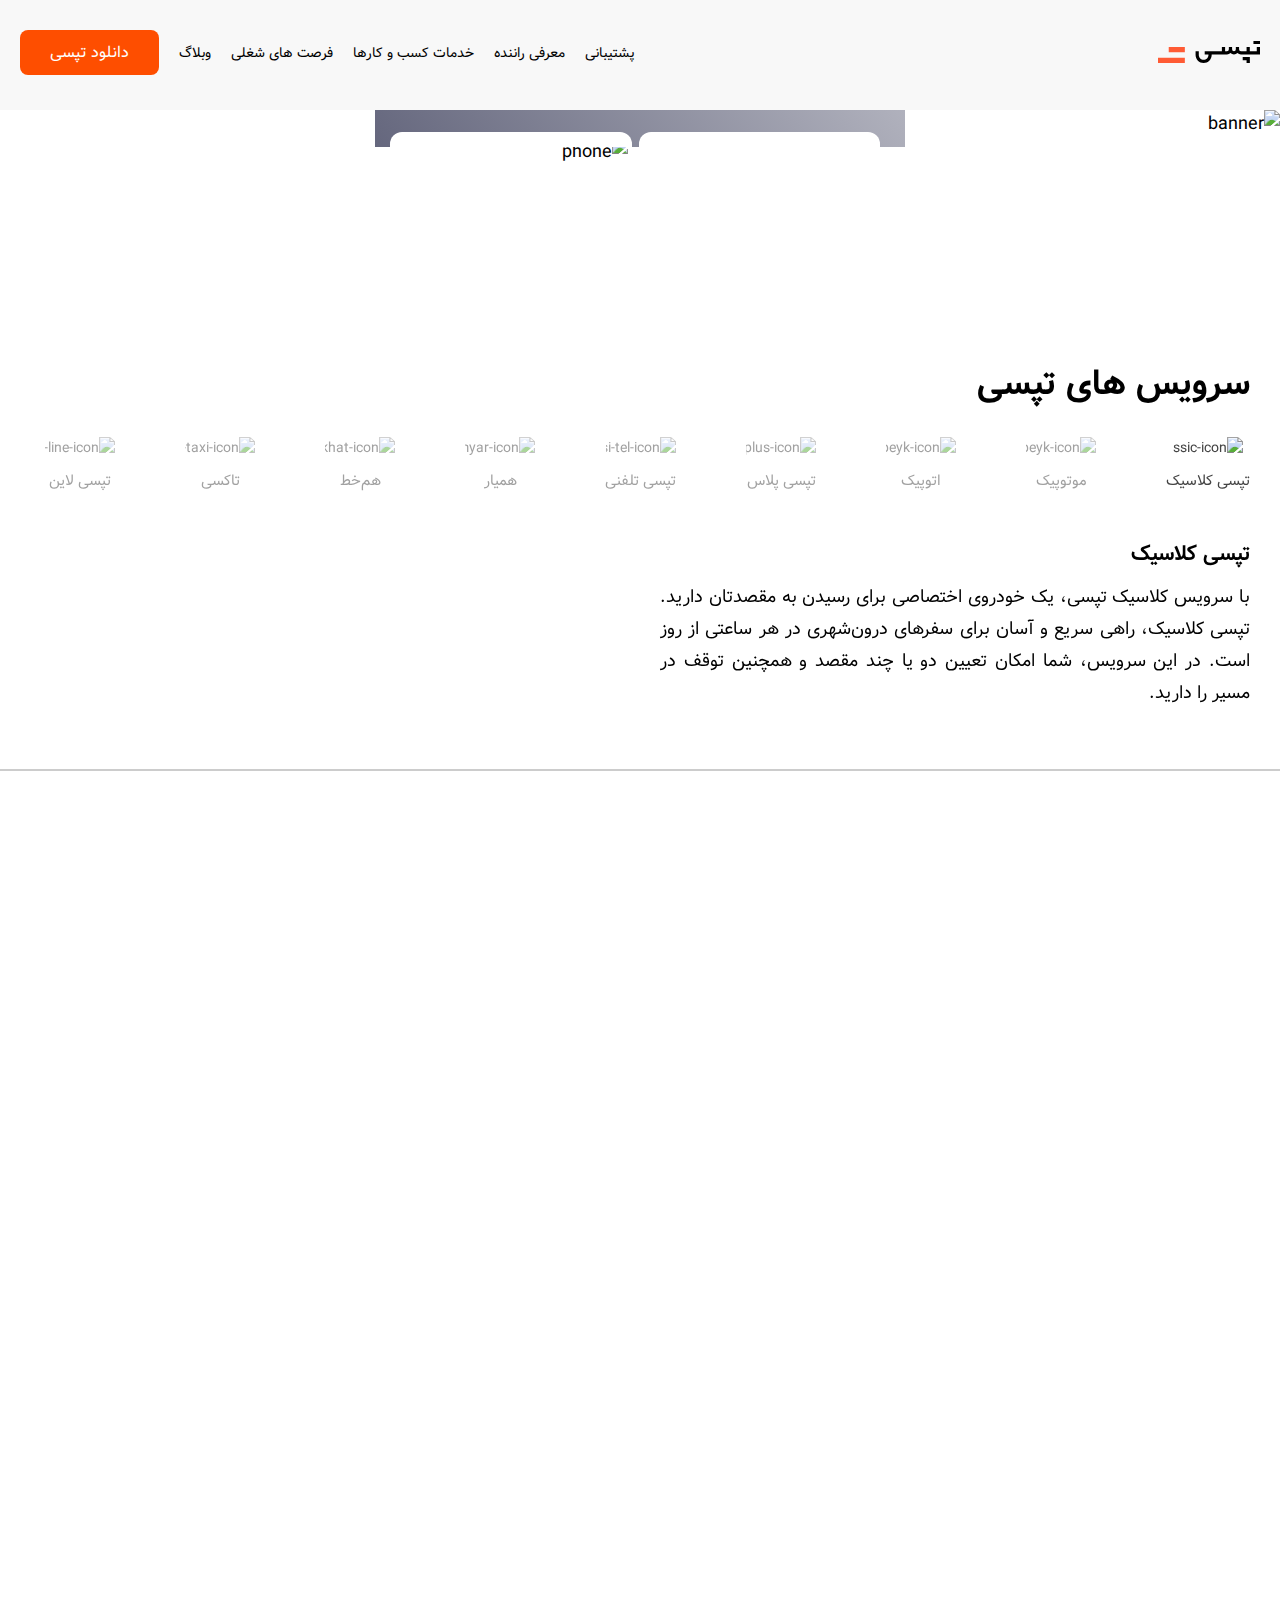
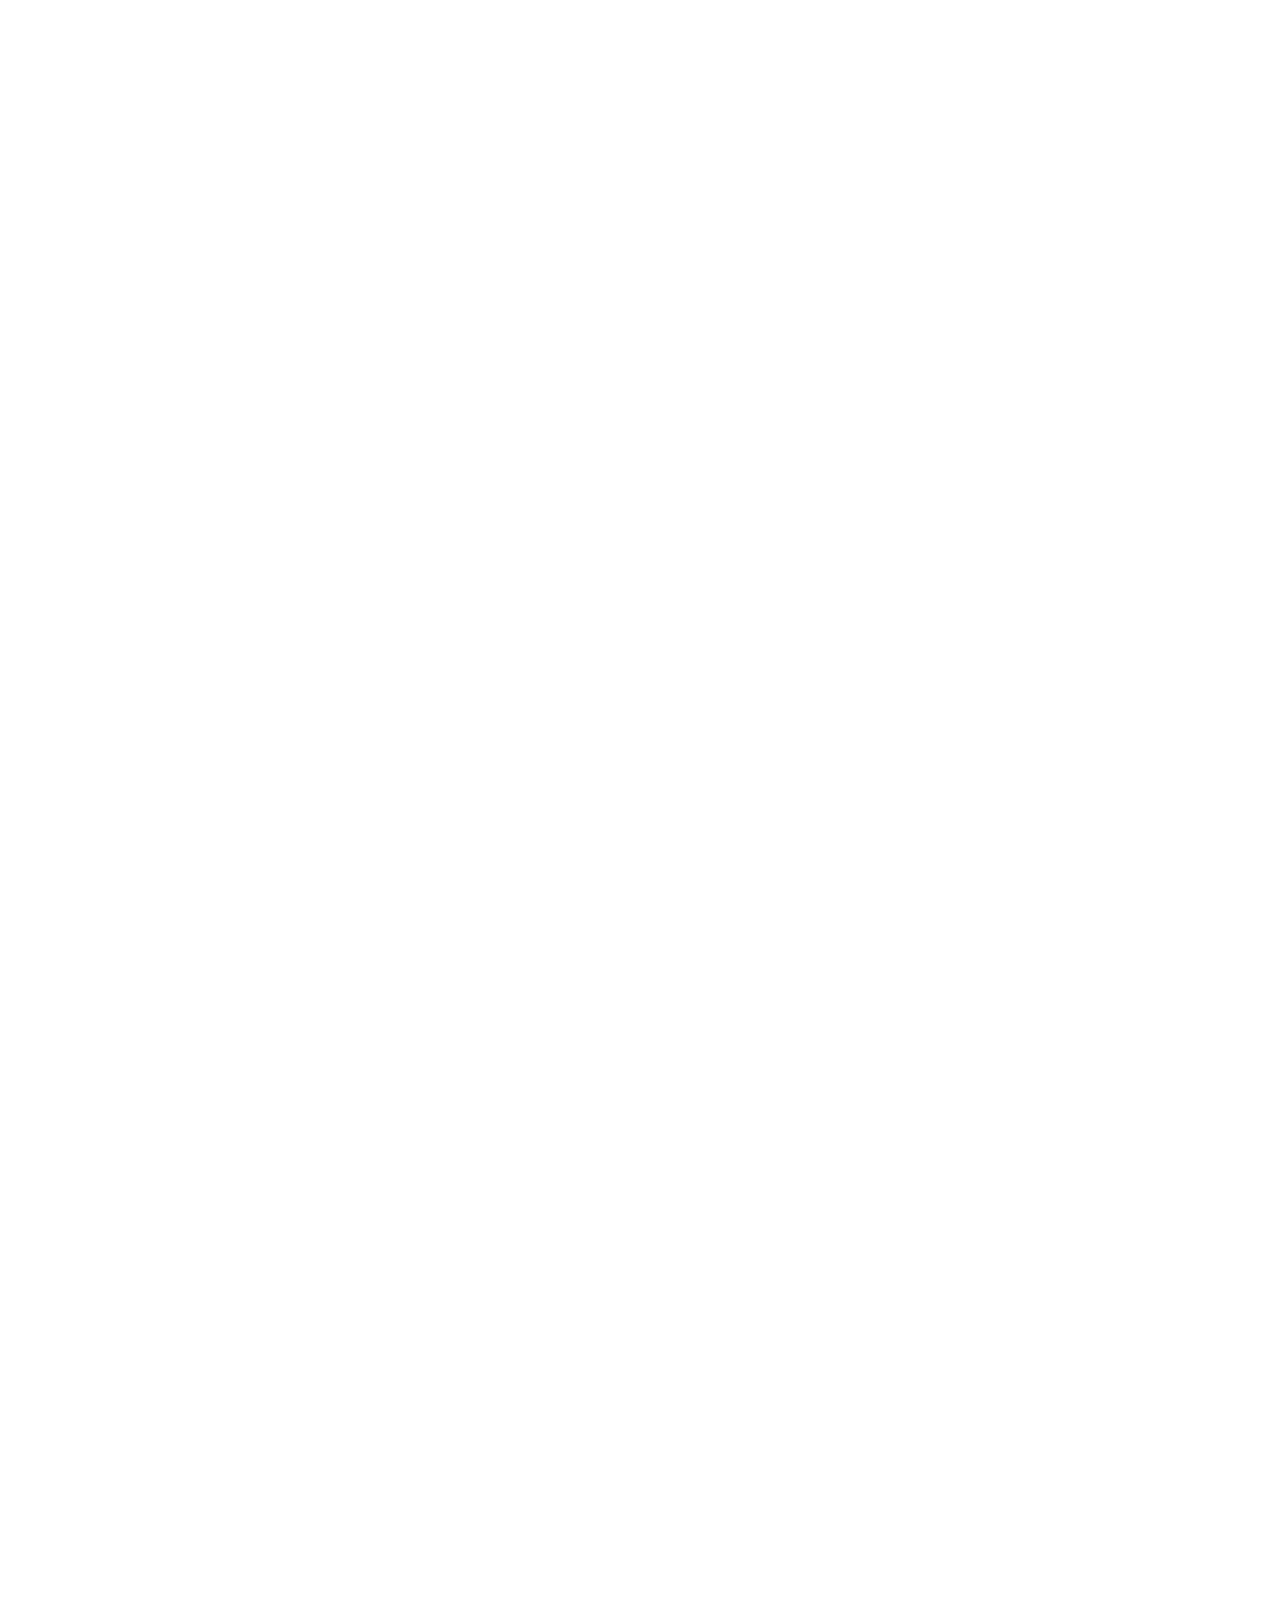
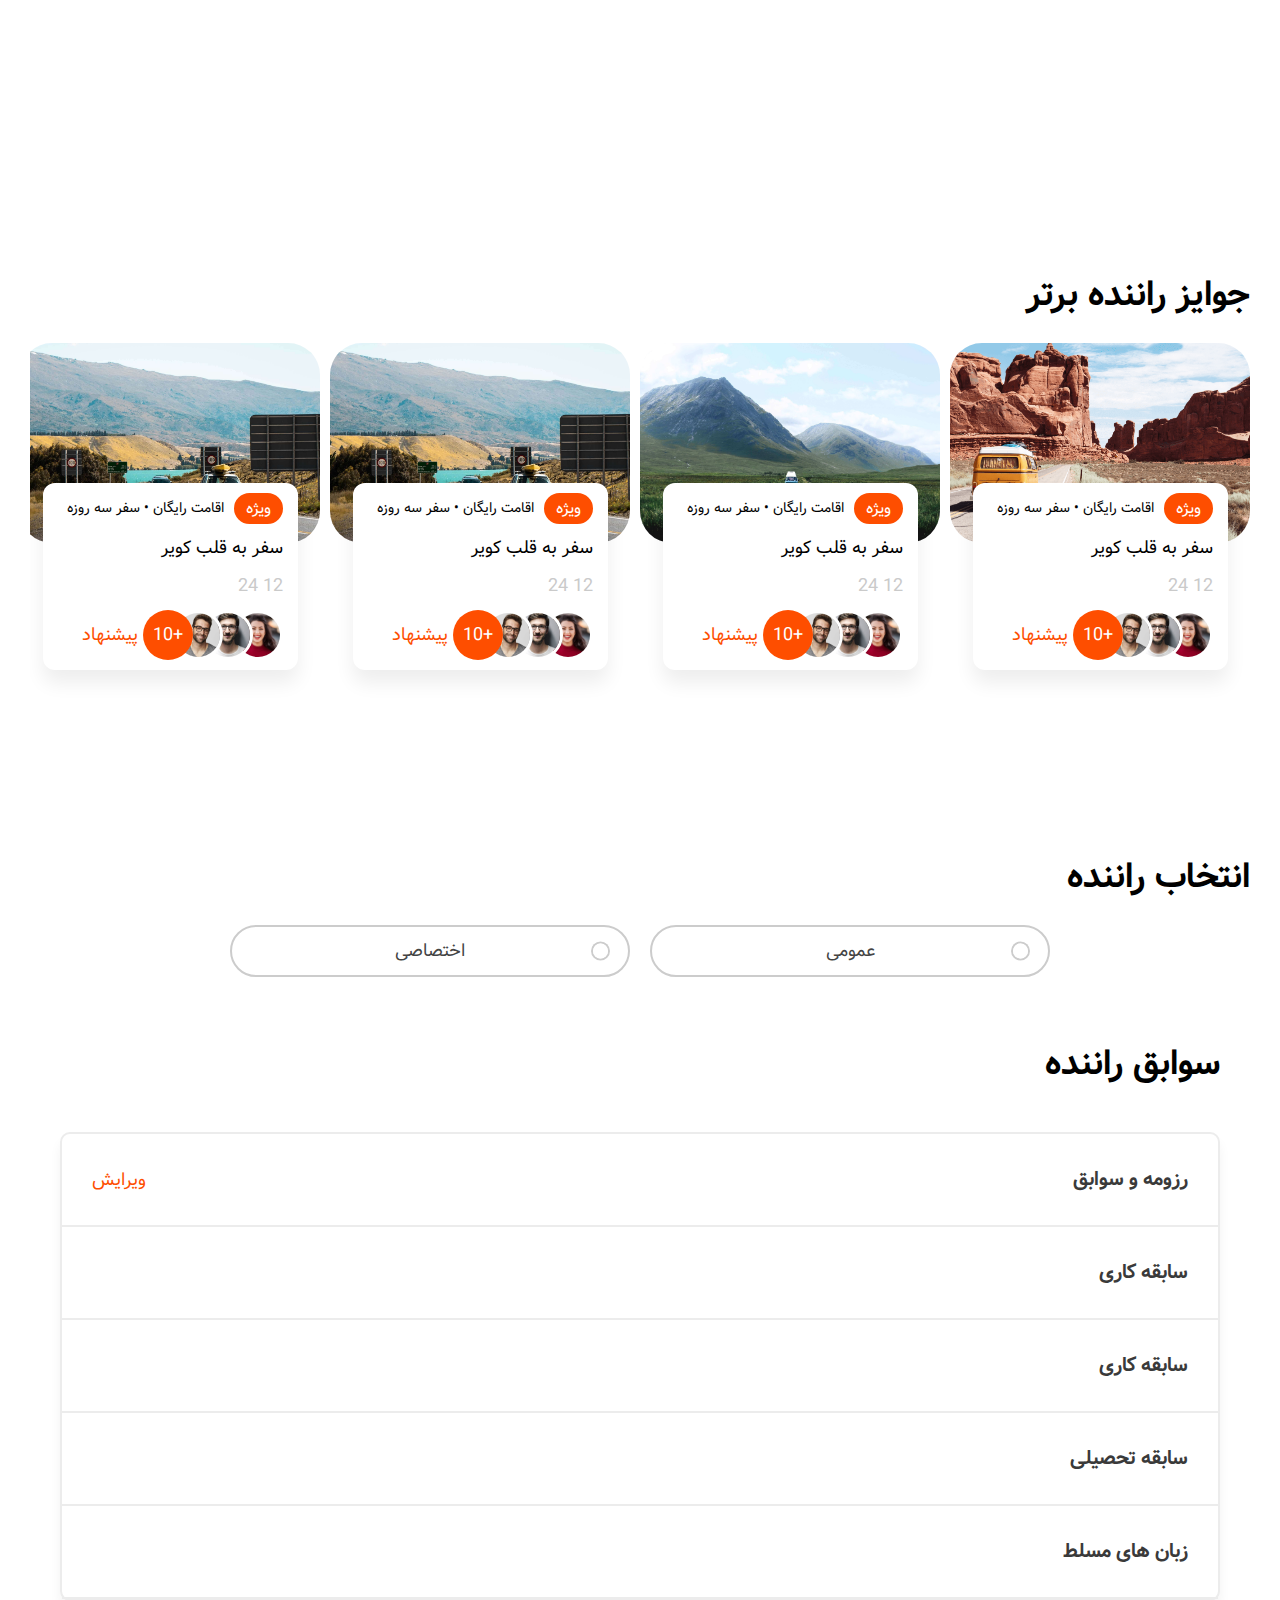
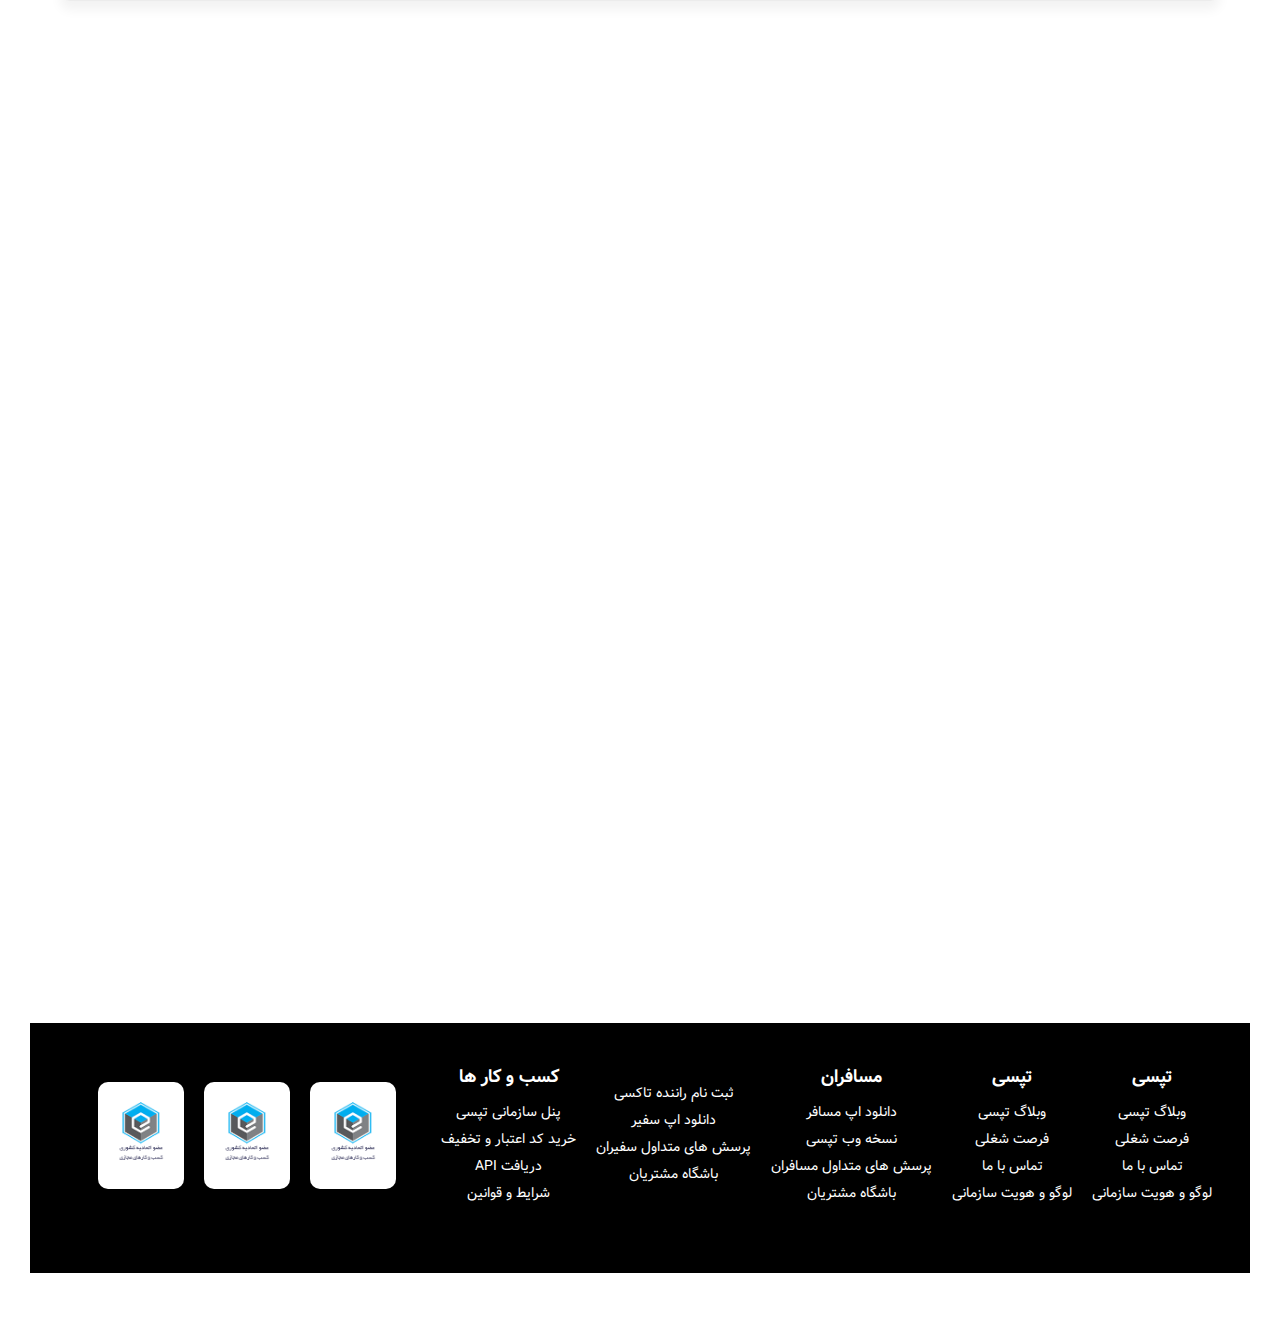
==== commit 8842d211: "add  class block in plan section" ====
--- a/index.html
+++ b/index.html
@@ -440,8 +440,288 @@
         </div>
       </div>
     </section>
-    <section class="container block" data-aos="fade-down">
-      <h2>تماس با ما</h2>
+    <section class="travell container block">
+      <h2 class="travell__title">جوایز راننده برتر</h2>
+      <div class="travell__slides">
+        <div class="travell__slide">
+          <div class="slide__img">
+            <img src="./assets/images/travell.png" />
+          </div>
+          <div class="slide__detail">
+            <div class="slide__header">
+              <span class="badge badge-primary">ویژه</span>
+              <p>اقامت رایگان &bull; سفر سه روزه</p>
+            </div>
+            <p class="slide__text">سفر به قلب کویر</p>
+            <div class="slide__icons">
+              <div class="">
+                <i class="fas fa-heart"></i>
+                <span>12</span>
+                <i class="far fa-eye"></i>
+                <span>24</span>
+              </div>
+              <div>
+                <i class="far fa-edit"></i>
+                <i class="far fa-trash-alt"></i>
+              </div>
+            </div>
+            <div class="avatar__group">
+              <div class="avatar">
+                <img src="/assets/images/avatar-1.jpg" />
+              </div>
+              <div class="avatar">
+                <img src="/assets/images/avatar-2.jpeg" />
+              </div>
+              <div class="avatar">
+                <img src="/assets/images/avatar-3.jpg" />
+              </div>
+              <div class="hidden__avatar">+10</div>
+              <span class="slide__avatar">پیشنهاد</span>
+            </div>
+          </div>
+        </div>
+        <div class="travell__slide">
+          <div class="slide__img">
+            <img src="./assets/images/travell-2.jpg" />
+          </div>
+          <div class="slide__detail">
+            <div class="slide__header">
+              <span class="badge badge-primary">ویژه</span>
+              <p>اقامت رایگان &bull; سفر سه روزه</p>
+            </div>
+            <p class="slide__text">سفر به قلب کویر</p>
+            <div class="slide__icons">
+              <div class="">
+                <i class="fas fa-heart"></i>
+                <span>12</span>
+                <i class="far fa-eye"></i>
+                <span>24</span>
+              </div>
+              <div>
+                <i class="far fa-edit"></i>
+                <i class="far fa-trash-alt"></i>
+              </div>
+            </div>
+            <div class="avatar__group">
+              <div class="avatar">
+                <img src="/assets/images/avatar-1.jpg" />
+              </div>
+              <div class="avatar">
+                <img src="/assets/images/avatar-2.jpeg" />
+              </div>
+              <div class="avatar">
+                <img src="/assets/images/avatar-3.jpg" />
+              </div>
+              <div class="hidden__avatar">+10</div>
+              <span class="slide__avatar">پیشنهاد</span>
+            </div>
+          </div>
+        </div>
+        <div class="travell__slide">
+          <div class="slide__img">
+            <img src="./assets/images/travell-3.jpg" />
+          </div>
+          <div class="slide__detail">
+            <div class="slide__header">
+              <span class="badge badge-primary">ویژه</span>
+              <p>اقامت رایگان &bull; سفر سه روزه</p>
+            </div>
+            <p class="slide__text">سفر به قلب کویر</p>
+            <div class="slide__icons">
+              <div class="">
+                <i class="fas fa-heart"></i>
+                <span>12</span>
+                <i class="far fa-eye"></i>
+                <span>24</span>
+              </div>
+              <div>
+                <i class="far fa-edit"></i>
+                <i class="far fa-trash-alt"></i>
+              </div>
+            </div>
+            <div class="avatar__group">
+              <div class="avatar">
+                <img src="/assets/images/avatar-1.jpg" />
+              </div>
+              <div class="avatar">
+                <img src="/assets/images/avatar-2.jpeg" />
+              </div>
+              <div class="avatar">
+                <img src="/assets/images/avatar-3.jpg" />
+              </div>
+              <div class="hidden__avatar">+10</div>
+              <span class="slide__avatar">پیشنهاد</span>
+            </div>
+          </div>
+        </div>
+        <div class="travell__slide">
+          <div class="slide__img">
+            <img src="./assets/images/travell-3.jpg" />
+          </div>
+          <div class="slide__detail">
+            <div class="slide__header">
+              <span class="badge badge-primary">ویژه</span>
+              <p>اقامت رایگان &bull; سفر سه روزه</p>
+            </div>
+            <p class="slide__text">سفر به قلب کویر</p>
+            <div class="slide__icons">
+              <div class="">
+                <i class="fas fa-heart"></i>
+                <span>12</span>
+                <i class="far fa-eye"></i>
+                <span>24</span>
+              </div>
+              <div>
+                <i class="far fa-edit"></i>
+                <i class="far fa-trash-alt"></i>
+              </div>
+            </div>
+            <div class="avatar__group">
+              <div class="avatar">
+                <img src="/assets/images/avatar-1.jpg" />
+              </div>
+              <div class="avatar">
+                <img src="/assets/images/avatar-2.jpeg" />
+              </div>
+              <div class="avatar">
+                <img src="/assets/images/avatar-3.jpg" />
+              </div>
+              <div class="hidden__avatar">+10</div>
+              <span class="slide__avatar">پیشنهاد</span>
+            </div>
+          </div>
+        </div>
+        <div class="travell__slide">
+          <div class="slide__img">
+            <img src="./assets/images/travell-3.jpg" />
+          </div>
+          <div class="slide__detail">
+            <div class="slide__header">
+              <span class="badge badge-primary">ویژه</span>
+              <p>اقامت رایگان &bull; سفر سه روزه</p>
+            </div>
+            <p class="slide__text">سفر به قلب کویر</p>
+            <div class="slide__icons">
+              <div class="">
+                <i class="fas fa-heart"></i>
+                <span>12</span>
+                <i class="far fa-eye"></i>
+                <span>24</span>
+              </div>
+              <div>
+                <i class="far fa-edit"></i>
+                <i class="far fa-trash-alt"></i>
+              </div>
+            </div>
+            <div class="avatar__group">
+              <div class="avatar">
+                <img src="/assets/images/avatar-1.jpg" />
+              </div>
+              <div class="avatar">
+                <img src="/assets/images/avatar-2.jpeg" />
+              </div>
+              <div class="avatar">
+                <img src="/assets/images/avatar-3.jpg" />
+              </div>
+              <div class="hidden__avatar">+10</div>
+              <span class="slide__avatar">پیشنهاد</span>
+            </div>
+          </div>
+        </div>
+      </div>
+    </section>
+    <section class="container block">
+      <h2 class="select__title">انتخاب راننده</h2>
+      <div class="select-type">
+        <div class="select-control">
+          <input type="radio" name="webinar" id="type-A" />
+          <label for="type-A">عمومی</label>
+        </div>
+        <div class="select-control">
+          <input type="radio" name="webinar" id="type-B" />
+          <label for="type-B">اختصاصی</label>
+        </div>
+      </div>
+    <section class="container block">
+      <h2 class="accordian__title">سوابق راننده</h2>
+      <div class="accordian__wrapper">
+        <div class="accordion__intro">
+          <h2 class="accordion__heading">رزومه و سوابق</h2>
+          <span>
+            <span>ویرایش</span>
+            <span>
+              <i class="far fa-edit"></i>
+            </span>
+          </span>
+        </div>
+        <div class="accordian">
+          <div class="accordian__header">
+            <h2 class="accordion__heading">سابقه کاری</h2>
+            <span class="accordian__icon">
+              <i class="fas fa-chevron-circle-left"></i>
+            </span>
+          </div>
+          <div class="accordion__content">
+            <p>
+              لورم ایپسوم متن ساختگی با تولید سادگی نامفهوم از صنعت چاپ و با
+              استفاده از طراحان گرافیک است. چاپگرها و متون بلکه روزنامه و مجله
+              در ستون و سطرآنچنان که لازم است و برای شرایط فعلی تکنولوژی مورد
+              نیاز و کاربردهای متنوع با هدف بهبود ابزارهای کاربردی می باشد.
+            </p>
+          </div>
+        </div>
+        <div class="accordian">
+          <div class="accordian__header">
+            <h2 class="accordion__heading">سابقه کاری</h2>
+            <span class="accordian__icon">
+              <i class="fas fa-chevron-circle-left"></i>
+            </span>
+          </div>
+          <div class="accordion__content">
+            <p>
+              لورم ایپسوم متن ساختگی با تولید سادگی نامفهوم از صنعت چاپ و با
+              استفاده از طراحان گرافیک است. چاپگرها و متون بلکه روزنامه و مجله
+              در ستون و سطرآنچنان که لازم است و برای شرایط فعلی تکنولوژی مورد
+              نیاز و کاربردهای متنوع با هدف بهبود ابزارهای کاربردی می باشد.
+            </p>
+          </div>
+        </div>
+        <div class="accordian">
+          <div class="accordian__header">
+            <h2 class="accordion__heading">سابقه تحصیلی</h2>
+            <span class="accordian__icon">
+              <i class="fas fa-chevron-circle-left"></i>
+            </span>
+          </div>
+          <div class="accordion__content">
+            <p>
+              لورم ایپسوم متن ساختگی با تولید سادگی نامفهوم از صنعت چاپ و با
+              استفاده از طراحان گرافیک است. چاپگرها و متون بلکه روزنامه و مجله
+              در ستون و سطرآنچنان که لازم است و برای شرایط فعلی تکنولوژی مورد
+              نیاز و کاربردهای متنوع با هدف بهبود ابزارهای کاربردی می باشد.
+            </p>
+          </div>
+        </div>
+        <div class="accordian">
+          <div class="accordian__header">
+            <h2 class="accordion__heading">زبان های مسلط</h2>
+            <span class="accordian__icon">
+              <i class="fas fa-chevron-circle-left"></i>
+            </span>
+          </div>
+          <div class="accordion__content">
+            <p>
+              لورم ایپسوم متن ساختگی با تولید سادگی نامفهوم از صنعت چاپ و با
+              استفاده از طراحان گرافیک است. چاپگرها و متون بلکه روزنامه و مجله
+              در ستون و سطرآنچنان که لازم است و برای شرایط فعلی تکنولوژی مورد
+              نیاز و کاربردهای متنوع با هدف بهبود ابزارهای کاربردی می باشد.
+            </p>
+          </div>
+        </div>
+      </div>
+    </section>
+    <section class="contacts container block" data-aos="fade-down">
+      <h2 class="contacts__title">تماس با ما</h2>
       <div class="contact-us">
         <div class="contact-us__social">
           <div class="icon-container">
--- a/css/style.css
+++ b/css/style.css
@@ -299,13 +299,17 @@
   }
 }
 
+.contacts {
+  margin-top: 5rem;
+}
 .contact-us {
   display: grid;
   justify-content: center;
   gap: 3rem 4rem;
-  padding: 5rem;
-}
-
+}
+.contacts__title {
+  margin-bottom: 4rem;
+}
 .contact-us__adress {
   display: flex;
   flex-direction: column;
@@ -413,23 +417,18 @@
 }
 
 @media screen and (min-width: 1024px) {
-  .contact-us {
-    grid-template-areas:
-      "adress from"
-      "map form"
-      "social form";
-    grid-template-columns: 70fr 30fr;
-  }
   .contact-us__adress {
-    grid-area: adress;
     flex-direction: row;
     justify-content: space-between;
-    align-items: flex-start;
+    align-items: center;
   }
   .contact-us__social {
     grid-area: social;
     justify-content: flex-end;
     align-items: center;
+  }
+  .contact-us__social svg {
+    margin: 2rem;
   }
 
   .contact-us__adress .icon-holder {
@@ -443,28 +442,13 @@
     order: 2;
   }
 
-  .contact-us__map {
-    grid-area: map;
-    display: block;
-  }
-
   .contact-us__map img {
     border-radius: 10px;
     overflow: hidden;
   }
 
-  .contact-us__social {
-    grid-area: social;
-    justify-content: flex-end;
-    align-items: center;
-  }
-
-  .contact-us-form {
-    grid-area: form;
-    grid-row: 1/4;
-  }
   .form-wrapper {
-    max-width: 350px;
+    max-width: 450px;
   }
 }
 
@@ -861,3 +845,273 @@
     width: 100%;
   }
 }
+
+/* travell */
+
+/* .travell {
+  max-width: 1140px;
+  margin: 0 auto;
+} */
+
+.travell__title {
+  margin-bottom: 2rem;
+}
+.travell__slides {
+  display: flex;
+  align-items: center;
+  justify-content: space-between;
+  overflow-x: auto;
+}
+.travell__slides::-webkit-scrollbar {
+  /* display: none; */
+  width: 20px;
+}
+.travell__slides::-webkit-scrollbar-track {
+  box-shadow: inset 0 0 5px grey;
+  border-radius: 10px;
+}
+
+.travell__slides::-webkit-scrollbar-thumb {
+  background-color: var(--color-primary);
+  border-radius: 10px;
+}
+
+.travell__slide {
+  flex: 0 0 300px;
+  display: flex;
+  flex-direction: column;
+  align-items: center;
+  height: 100%;
+  margin-left: 1rem;
+}
+
+.slide__img {
+  height: 200px;
+  width: 100%;
+  object-fit: cover;
+}
+
+.slide__img img {
+  height: 100%;
+  width: 100%;
+  object-fit: cover;
+  border-radius: 32px;
+}
+
+.slide__detail {
+  background-color: #fff;
+  box-shadow: 0px 13px 19px rgba(0, 0, 0, 0.07);
+  border-radius: 12px;
+  padding: 1rem 1.5rem;
+  transform: translateY(-60px);
+  width: 85%;
+}
+
+.slide__header {
+  display: flex;
+  align-items: center;
+}
+.slide__header p {
+  font-size: 1.4rem;
+  margin-right: 1rem;
+}
+
+.slide__header .badge {
+  font-size: 1.6rem;
+  padding: 0.1rem 1rem;
+}
+
+.slide__text {
+  font-size: 1.8rem;
+  margin-top: 1rem;
+}
+
+.slide__icons {
+  display: flex;
+  justify-content: space-between;
+  align-items: center;
+  margin-top: 1rem;
+  color: #cacaca;
+}
+
+.avatar__group {
+  display: flex;
+  align-items: center;
+  margin-top: 1rem;
+}
+
+.avatar {
+  width: 50px;
+  height: 50px;
+  margin-left: -20px;
+  border: 3px solid #fff;
+  border-radius: 100%;
+  overflow: hidden;
+  cursor: pointer;
+  transition: all 0.4s ease-out;
+}
+
+.avatar:hover {
+  transform: translate(10px);
+}
+
+.avatar img {
+  width: 100%;
+  height: 100%;
+  object-fit: cover;
+}
+
+.hidden__avatar {
+  width: 50px;
+  height: 50px;
+  background-color: var(--color--secondary);
+  border-radius: 100%;
+  display: flex;
+  align-items: center;
+  justify-content: center;
+  color: #fff;
+}
+
+.slide__avatar {
+  margin-right: 0.5rem;
+  color: var(--color--secondary);
+}
+
+/* accordian */
+
+.accordian__title {
+  margin-bottom: 4rem;
+}
+
+.accordian__wrapper {
+  display: flex;
+  flex-direction: column;
+  box-shadow: 0 9px 12px rgb(0 0 0 / 5%);
+  border: 2px solid #ececec;
+  border-radius: 10px;
+  background-color: #fff;
+}
+
+.accordion__intro {
+  display: flex;
+  justify-content: space-between;
+  align-items: center;
+  border-bottom: 2px solid #ececec;
+  padding: 3rem;
+}
+
+.accordion__intro span {
+  color: var(--color--secondary);
+  cursor: pointer;
+}
+
+.accordion__heading {
+  color: #3a3a3a;
+  font-size: 2rem;
+}
+
+.accordion__intro i {
+  font-size: 20px;
+}
+
+.accordian {
+  display: flex;
+  flex-direction: column;
+}
+
+.accordian__header {
+  display: flex;
+  justify-content: space-between;
+  align-items: center;
+  padding: 3rem;
+  border-bottom: 2px solid #ececec;
+  cursor: pointer;
+}
+
+.accordion__content {
+  max-height: 0;
+  overflow: hidden;
+  opacity: 0;
+  transition: all 0.6s ease-in-out;
+}
+
+.accordian__icon i {
+  color: var(--color-primary);
+  font-size: 20px;
+}
+
+.accordion__content p {
+  border-bottom: 2px solid #ececec;
+  font-size: 1.6rem;
+  color: #878787;
+  text-align: justify;
+  line-height: 30px;
+  padding: 2rem;
+}
+
+.accordian.accordian__expand .accordion__content {
+  max-height: 100vh;
+  overflow: auto;
+  opacity: 1;
+}
+
+.accordian__icon i {
+  color: var(--color--secondary);
+  font-size: 20px;
+}
+
+.accordian.accordian__expand .accordian__icon i {
+  transform: rotate(-90deg);
+}
+
+/* radio button  */
+.select-type {
+  display: grid;
+  justify-content: center;
+  grid-template-columns: repeat(auto-fit, minmax(200px, 400px));
+  gap: 2rem;
+}
+
+.select__title {
+  margin-bottom: 2rem;
+}
+
+.select-control input[type="radio"] {
+  display: none;
+}
+
+.select-control label {
+  position: relative;
+  text-align: center;
+  display: block;
+  color: #444;
+  border: 2px solid #ccc;
+  padding: 1rem 2rem;
+  border-radius: 32px;
+  width: 100%;
+  cursor: pointer;
+}
+
+.select-control label::before {
+  position: absolute;
+  content: "";
+  width: 15px;
+  height: 15px;
+  box-shadow: 0 0 0 2px #ccc;
+  border-radius: 100%;
+  right: 2rem;
+  top: 50%;
+  transform: translateY(-50%);
+  border: 2px solid #fff;
+  transition: all 0.3s ease-out;
+}
+
+.select-control input[type="radio"]:checked + label {
+  border: 2px solid var(--color-primary);
+  color: var(--color-primary);
+}
+
+.select-control input[type="radio"]:checked + label::before {
+  box-shadow: 0 0 0 2px var(--color-primary);
+  background-color: var(--color-primary);
+}
